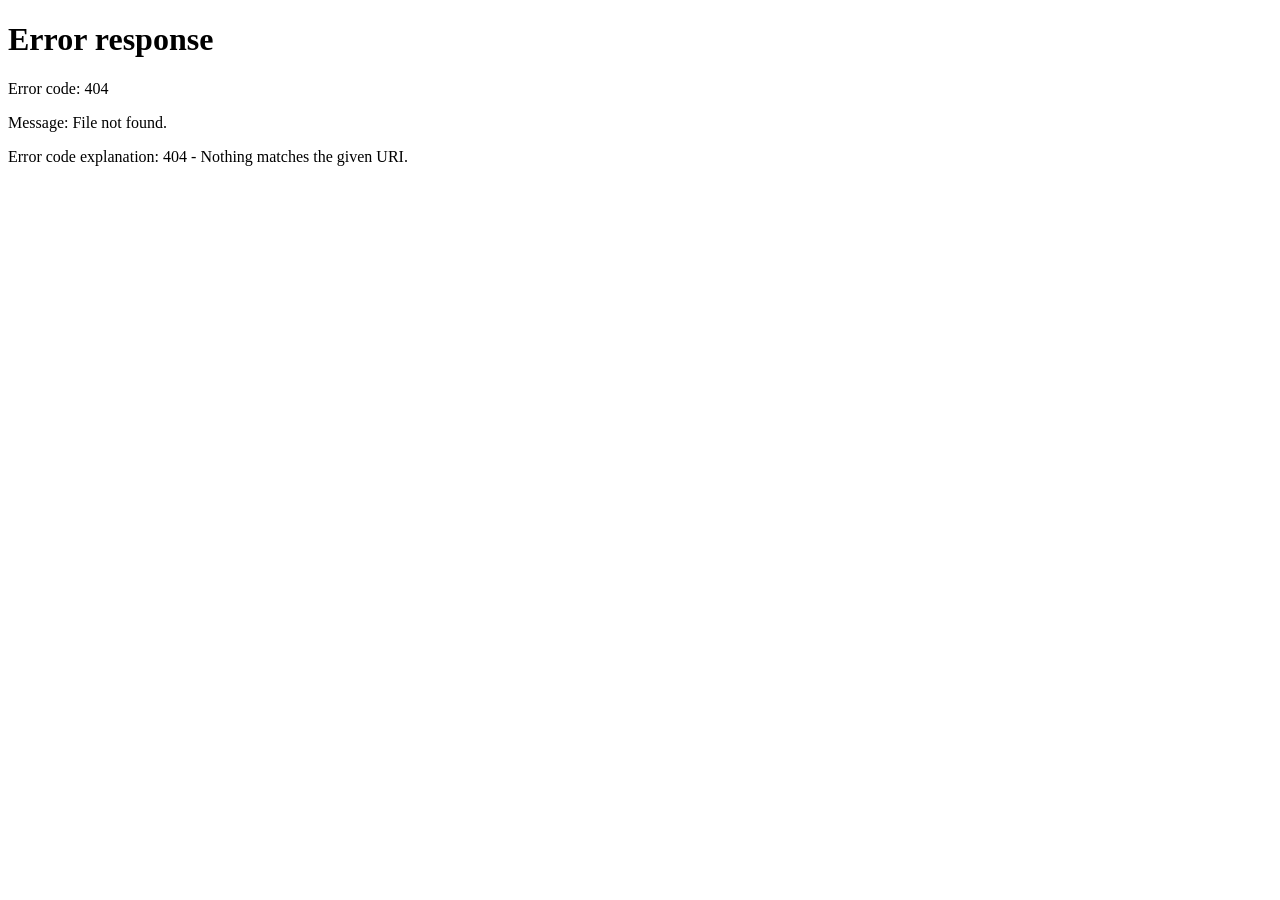
==== index.html @ cc2e9ab9 "Fix: Corregir estructura para Netlify - index.html en raíz y funciones en carpeta correcta" ====
<!DOCTYPE html>
<html>
<head>
    <meta charset="UTF-8">
    <meta http-equiv="refresh" content="0; url=/mapa">
    <title>GPS - Rutas Seguras</title>
    <style>
        body {
            font-family: 'Segoe UI', sans-serif;
            display: flex;
            justify-content: center;
            align-items: center;
            height: 100vh;
            background: linear-gradient(135deg, #FAF5EF 0%, #EEDCC7 100%);
            margin: 0;
        }
        .container {
            text-align: center;
            padding: 40px;
            background: white;
            border-radius: 20px;
            box-shadow: 0 20px 60px rgba(92, 64, 51, 0.15);
        }
        h1 {
            color: #5C4033;
        }
        .spinner {
            border: 4px solid #E8D5C4;
            border-top: 4px solid #B8865F;
            border-radius: 50%;
            width: 50px;
            height: 50px;
            animation: spin 1s linear infinite;
            margin: 20px auto;
        }
        @keyframes spin {
            0% { transform: rotate(0deg); }
            100% { transform: rotate(360deg); }
        }
        .btn {
            display: inline-block;
            padding: 12px 30px;
            background: #B8865F;
            color: white;
            text-decoration: none;
            border-radius: 50px;
            font-weight: 600;
            margin-top: 15px;
        }
        .btn:hover {
            background: #8B6B4A;
        }
    </style>
</head>
<body>
    <div class="container">
        <h1>📍 GPS - Rutas Seguras</h1>
        <div class="spinner"></div>
        <p>Cargando aplicación...</p>
        <a href="/mapa" class="btn">Ir al mapa</a>
    </div>
    <script>
        setTimeout(function() {
            window.location.href = '/mapa';
        }, 1500);
    </script>
</body>
</html>
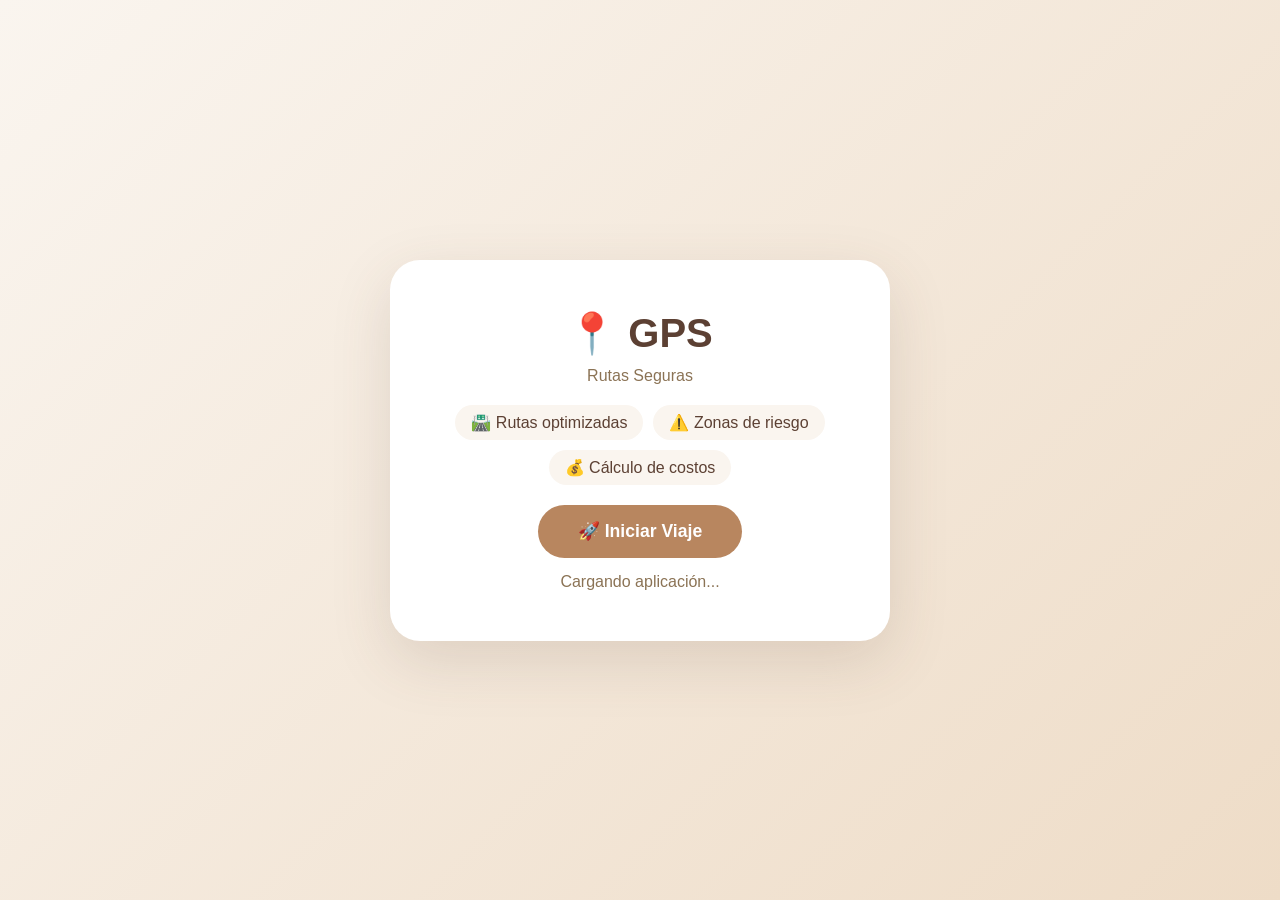
==== commit 595ec2bc: "Fix: Configuración completa para Netlify con redirects" ====
--- a/index.html
+++ b/index.html
@@ -1,68 +1,108 @@
 <!DOCTYPE html>
-<html>
+<html lang="es">
 <head>
     <meta charset="UTF-8">
-    <meta http-equiv="refresh" content="0; url=/mapa">
+    <meta name="viewport" content="width=device-width, initial-scale=1.0">
     <title>GPS - Rutas Seguras</title>
     <style>
+        * { margin: 0; padding: 0; box-sizing: border-box; }
         body {
             font-family: 'Segoe UI', sans-serif;
+            background: linear-gradient(135deg, #FAF5EF 0%, #EEDCC7 100%);
+            min-height: 100vh;
             display: flex;
             justify-content: center;
             align-items: center;
-            height: 100vh;
-            background: linear-gradient(135deg, #FAF5EF 0%, #EEDCC7 100%);
-            margin: 0;
         }
         .container {
+            background: white;
+            padding: 50px;
+            border-radius: 30px;
+            box-shadow: 0 20px 60px rgba(92,64,51,0.15);
             text-align: center;
-            padding: 40px;
-            background: white;
-            border-radius: 20px;
-            box-shadow: 0 20px 60px rgba(92, 64, 51, 0.15);
+            max-width: 500px;
         }
         h1 {
             color: #5C4033;
+            font-size: 2.5rem;
         }
-        .spinner {
-            border: 4px solid #E8D5C4;
-            border-top: 4px solid #B8865F;
-            border-radius: 50%;
-            width: 50px;
-            height: 50px;
-            animation: spin 1s linear infinite;
-            margin: 20px auto;
+        .subtitle {
+            color: #8B7355;
+            margin: 10px 0 20px;
         }
-        @keyframes spin {
-            0% { transform: rotate(0deg); }
-            100% { transform: rotate(360deg); }
+        .features {
+            display: flex;
+            gap: 10px;
+            justify-content: center;
+            flex-wrap: wrap;
+            margin: 20px 0;
+        }
+        .feature {
+            background: #FAF5EF;
+            padding: 8px 16px;
+            border-radius: 20px;
+            color: #5C4033;
         }
         .btn {
             display: inline-block;
-            padding: 12px 30px;
+            padding: 16px 40px;
             background: #B8865F;
             color: white;
             text-decoration: none;
             border-radius: 50px;
             font-weight: 600;
-            margin-top: 15px;
+            font-size: 1.1rem;
+            border: none;
+            cursor: pointer;
+            transition: all 0.3s;
         }
         .btn:hover {
             background: #8B6B4A;
+            transform: translateY(-2px);
+        }
+        .error {
+            color: #c62828;
+            margin-top: 15px;
+            padding: 10px;
+            background: #ffebee;
+            border-radius: 10px;
+            display: none;
+        }
+        .loading {
+            margin-top: 15px;
+            color: #8B7355;
         }
     </style>
 </head>
 <body>
     <div class="container">
-        <h1>📍 GPS - Rutas Seguras</h1>
-        <div class="spinner"></div>
-        <p>Cargando aplicación...</p>
-        <a href="/mapa" class="btn">Ir al mapa</a>
+        <h1>📍 GPS</h1>
+        <p class="subtitle">Rutas Seguras</p>
+        
+        <div class="features">
+            <span class="feature">🛣️ Rutas optimizadas</span>
+            <span class="feature">⚠️ Zonas de riesgo</span>
+            <span class="feature">💰 Cálculo de costos</span>
+        </div>
+
+        <button class="btn" id="btnIniciar">
+            🚀 Iniciar Viaje
+        </button>
+        
+        <div id="error" class="error"></div>
+        <div id="loading" class="loading">Cargando aplicación...</div>
     </div>
+
     <script>
+        document.getElementById('btnIniciar').addEventListener('click', function() {
+            // Intentar ir al mapa
+            window.location.href = '/mapa';
+        });
+
+        // Intentar cargar automáticamente
         setTimeout(function() {
             window.location.href = '/mapa';
-        }, 1500);
+        }, 2000);
     </script>
 </body>
 </html>
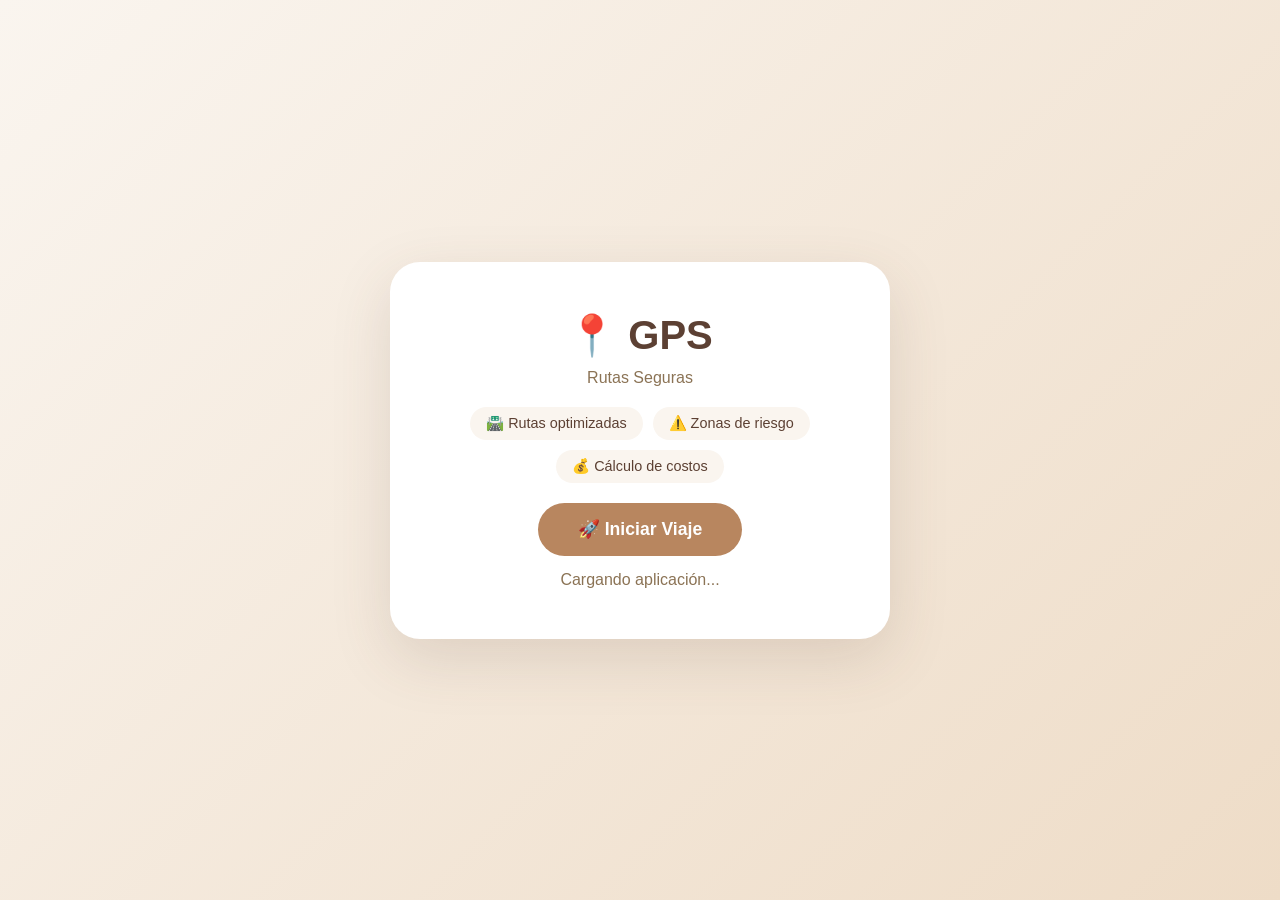
==== commit ab4b01db: "Fix: Cargar mapa en la misma página sin redirección" ====
--- a/index.html
+++ b/index.html
@@ -13,6 +13,7 @@
             display: flex;
             justify-content: center;
             align-items: center;
+            flex-direction: column;
         }
         .container {
             background: white;
@@ -21,6 +22,7 @@
             box-shadow: 0 20px 60px rgba(92,64,51,0.15);
             text-align: center;
             max-width: 500px;
+            width: 90%;
         }
         h1 {
             color: #5C4033;
@@ -42,6 +44,7 @@
             padding: 8px 16px;
             border-radius: 20px;
             color: #5C4033;
+            font-size: 0.9rem;
         }
         .btn {
             display: inline-block;
@@ -60,22 +63,33 @@
             background: #8B6B4A;
             transform: translateY(-2px);
         }
-        .error {
-            color: #c62828;
-            margin-top: 15px;
-            padding: 10px;
-            background: #ffebee;
-            border-radius: 10px;
-            display: none;
-        }
         .loading {
             margin-top: 15px;
             color: #8B7355;
         }
+        .error {
+            margin-top: 15px;
+            color: #c62828;
+            background: #ffebee;
+            padding: 10px;
+            border-radius: 10px;
+            display: none;
+        }
+        #mapa-container {
+            width: 100%;
+            height: 100vh;
+            display: none;
+        }
+        #mapa-container iframe {
+            width: 100%;
+            height: 100%;
+            border: none;
+        }
     </style>
 </head>
 <body>
-    <div class="container">
+    <!-- Pantalla de inicio -->
+    <div id="inicio" class="container">
         <h1>📍 GPS</h1>
         <p class="subtitle">Rutas Seguras</p>
         
@@ -89,20 +103,69 @@
             🚀 Iniciar Viaje
         </button>
         
+        <div id="loading" class="loading">Cargando aplicación...</div>
         <div id="error" class="error"></div>
-        <div id="loading" class="loading">Cargando aplicación...</div>
+    </div>
+
+    <!-- Contenedor del mapa (oculto inicialmente) -->
+    <div id="mapa-container">
+        <iframe id="mapa-iframe" src=""></iframe>
     </div>
 
     <script>
-        document.getElementById('btnIniciar').addEventListener('click', function() {
-            // Intentar ir al mapa
-            window.location.href = '/mapa';
-        });
+        // Función para cargar el mapa
+        function cargarMapa() {
+            const inicio = document.getElementById('inicio');
+            const mapaContainer = document.getElementById('mapa-container');
+            const iframe = document.getElementById('mapa-iframe');
+            const loading = document.getElementById('loading');
+            const error = document.getElementById('error');
 
-        // Intentar cargar automáticamente
-        setTimeout(function() {
-            window.location.href = '/mapa';
-        }, 2000);
+            loading.textContent = 'Cargando mapa...';
+
+            // Intentar cargar el mapa usando la función de Netlify
+            const url = '/.netlify/functions/api/mapa';
+            
+            // Usar fetch para probar si la URL funciona
+            fetch(url)
+                .then(response => {
+                    if (response.ok) {
+                        // Si funciona, mostrar el iframe
+                        iframe.src = url;
+                        inicio.style.display = 'none';
+                        mapaContainer.style.display = 'block';
+                    } else {
+                        throw new Error('Error al cargar el mapa (status: ' + response.status + ')');
+                    }
+                })
+                .catch(err => {
+                    // Si falla, intentar con la URL alternativa
+                    loading.textContent = 'Intentando con URL alternativa...';
+                    
+                    const urlAlternativa = '/mapa';
+                    fetch(urlAlternativa)
+                        .then(response => {
+                            if (response.ok) {
+                                iframe.src = urlAlternativa;
+                                inicio.style.display = 'none';
+                                mapaContainer.style.display = 'block';
+                            } else {
+                                throw new Error('Error al cargar el mapa (status: ' + response.status + ')');
+                            }
+                        })
+                        .catch(err2 => {
+                            error.style.display = 'block';
+                            error.textContent = '❌ No se pudo cargar el mapa. Error: ' + err2.message;
+                            loading.textContent = 'Intenta nuevamente';
+                        });
+                });
+        }
+
+        // Evento del botón
+        document.getElementById('btnIniciar').addEventListener('click', cargarMapa);
+
+        // Intentar cargar automáticamente después de 3 segundos
+        setTimeout(cargarMapa, 3000);
     </script>
 </body>
 </html>
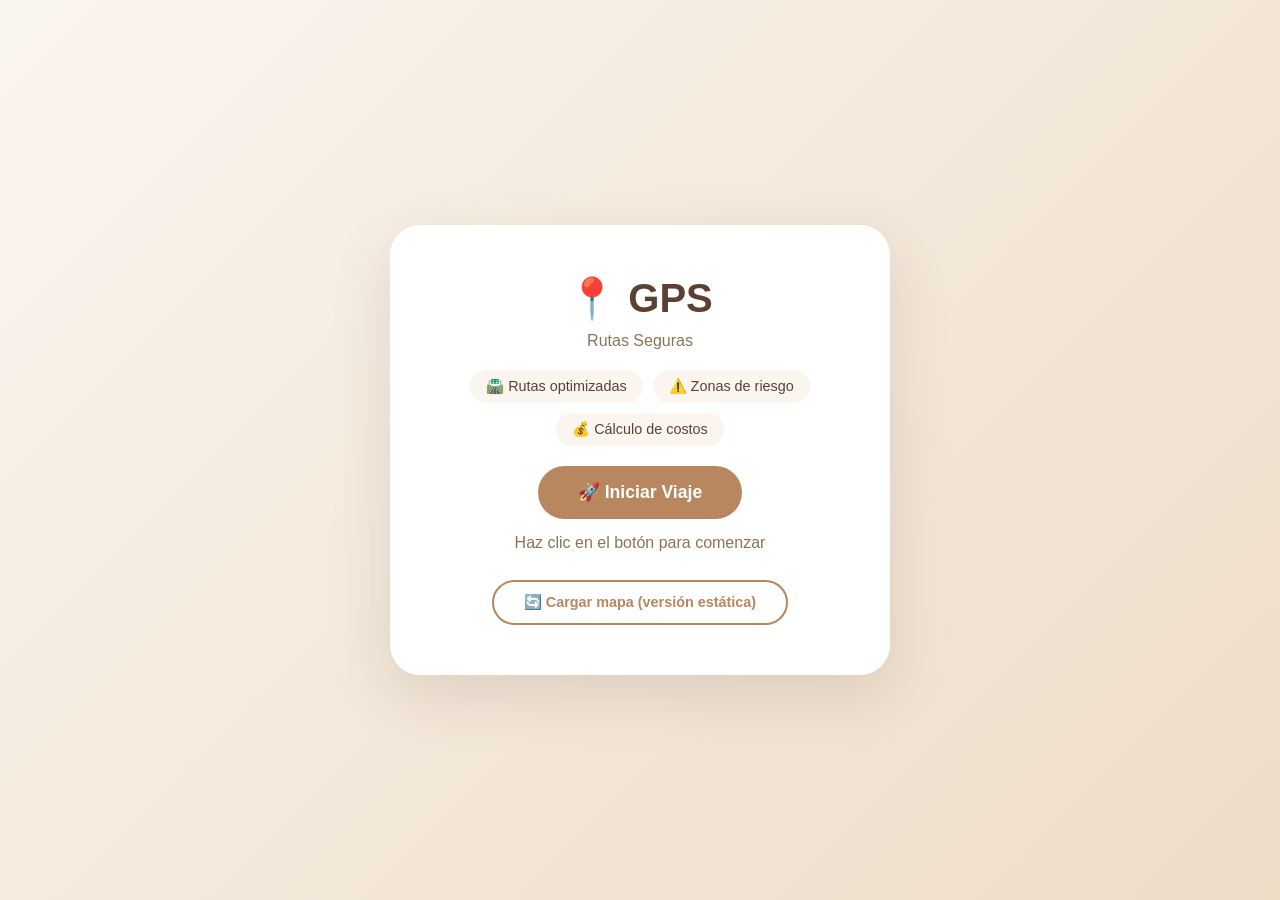
==== commit b54e4dfc: "Fix: Agregar mapa.html estático y redirecciones correctas" ====
--- a/index.html
+++ b/index.html
@@ -13,7 +13,6 @@
             display: flex;
             justify-content: center;
             align-items: center;
-            flex-direction: column;
         }
         .container {
             background: white;
@@ -67,29 +66,28 @@
             margin-top: 15px;
             color: #8B7355;
         }
-        .error {
-            margin-top: 15px;
-            color: #c62828;
-            background: #ffebee;
-            padding: 10px;
-            border-radius: 10px;
-            display: none;
+        .btn-secondary {
+            display: inline-block;
+            padding: 12px 30px;
+            background: transparent;
+            color: #B8865F;
+            text-decoration: none;
+            border-radius: 50px;
+            font-weight: 600;
+            font-size: 0.9rem;
+            border: 2px solid #B8865F;
+            cursor: pointer;
+            transition: all 0.3s;
+            margin-top: 10px;
         }
-        #mapa-container {
-            width: 100%;
-            height: 100vh;
-            display: none;
-        }
-        #mapa-container iframe {
-            width: 100%;
-            height: 100%;
-            border: none;
+        .btn-secondary:hover {
+            background: #B8865F;
+            color: white;
         }
     </style>
 </head>
 <body>
-    <!-- Pantalla de inicio -->
-    <div id="inicio" class="container">
+    <div class="container">
         <h1>📍 GPS</h1>
         <p class="subtitle">Rutas Seguras</p>
         
@@ -103,69 +101,22 @@
             🚀 Iniciar Viaje
         </button>
         
-        <div id="loading" class="loading">Cargando aplicación...</div>
-        <div id="error" class="error"></div>
-    </div>
+        <div id="loading" class="loading">Haz clic en el botón para comenzar</div>
 
-    <!-- Contenedor del mapa (oculto inicialmente) -->
-    <div id="mapa-container">
-        <iframe id="mapa-iframe" src=""></iframe>
+        <br>
+        <a href="/mapa.html" class="btn-secondary" id="btnAlternativo">
+            🔄 Cargar mapa (versión estática)
+        </a>
     </div>
 
     <script>
-        // Función para cargar el mapa
-        function cargarMapa() {
-            const inicio = document.getElementById('inicio');
-            const mapaContainer = document.getElementById('mapa-container');
-            const iframe = document.getElementById('mapa-iframe');
+        document.getElementById('btnIniciar').addEventListener('click', function() {
             const loading = document.getElementById('loading');
-            const error = document.getElementById('error');
-
-            loading.textContent = 'Cargando mapa...';
-
-            // Intentar cargar el mapa usando la función de Netlify
-            const url = '/.netlify/functions/api/mapa';
+            loading.textContent = '🔄 Cargando mapa...';
             
-            // Usar fetch para probar si la URL funciona
-            fetch(url)
-                .then(response => {
-                    if (response.ok) {
-                        // Si funciona, mostrar el iframe
-                        iframe.src = url;
-                        inicio.style.display = 'none';
-                        mapaContainer.style.display = 'block';
-                    } else {
-                        throw new Error('Error al cargar el mapa (status: ' + response.status + ')');
-                    }
-                })
-                .catch(err => {
-                    // Si falla, intentar con la URL alternativa
-                    loading.textContent = 'Intentando con URL alternativa...';
-                    
-                    const urlAlternativa = '/mapa';
-                    fetch(urlAlternativa)
-                        .then(response => {
-                            if (response.ok) {
-                                iframe.src = urlAlternativa;
-                                inicio.style.display = 'none';
-                                mapaContainer.style.display = 'block';
-                            } else {
-                                throw new Error('Error al cargar el mapa (status: ' + response.status + ')');
-                            }
-                        })
-                        .catch(err2 => {
-                            error.style.display = 'block';
-                            error.textContent = '❌ No se pudo cargar el mapa. Error: ' + err2.message;
-                            loading.textContent = 'Intenta nuevamente';
-                        });
-                });
-        }
-
-        // Evento del botón
-        document.getElementById('btnIniciar').addEventListener('click', cargarMapa);
-
-        // Intentar cargar automáticamente después de 3 segundos
-        setTimeout(cargarMapa, 3000);
+            // Intentar cargar el mapa desde la función
+            window.location.href = '/.netlify/functions/api/mapa';
+        });
     </script>
 </body>
 </html>
